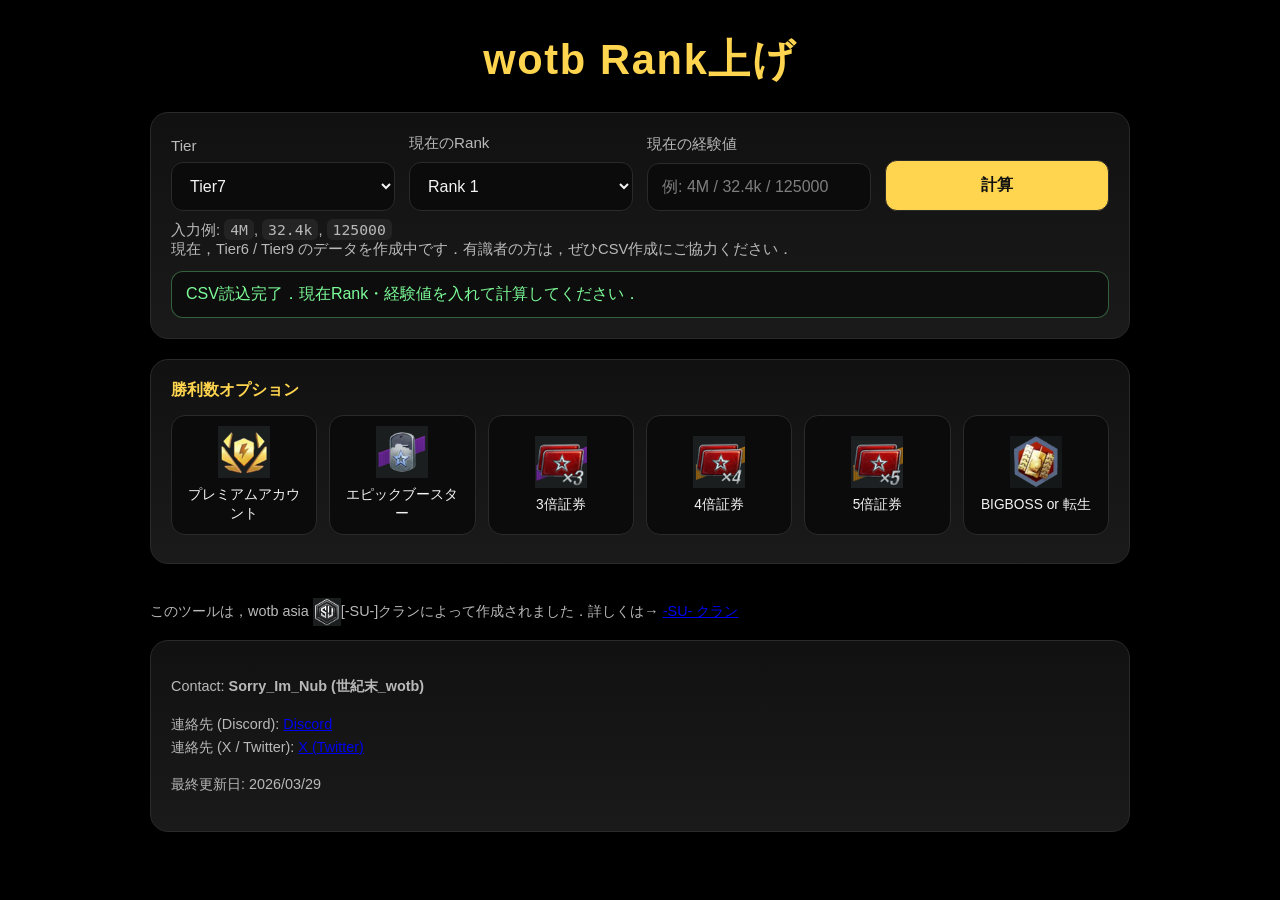
==== index.html @ 05f771bb "Update index.html maybe last" ====
<!DOCTYPE html>
<html lang="ja">
<head>
  <meta charset="UTF-8" />
  <meta name="viewport" content="width=device-width, initial-scale=1.0" />
  <title>wotb Rank上げ</title>
  <style>
    :root {
      --bg: #000000;
      --panel: #111111;
      --panel-2: #1a1a1a;
      --text: #f4f4f4;
      --sub: #b9b9b9;
      --accent: #ffd54f;
      --border: #2a2a2a;
      --good: #7CFC98;
      --bad: #ff8a80;
    }

    * { box-sizing: border-box; }

    body {
      margin: 0;
      font-family: "Segoe UI", "Hiragino Sans", "Yu Gothic UI", sans-serif;
      background: var(--bg);
      color: var(--text);
      min-height: 100vh;
      padding: 32px 16px;
    }

    .container {
      max-width: 980px;
      margin: 0 auto;
    }

    h1 {
      text-align: center;
      margin: 0 0 24px;
      font-size: clamp(1.8rem, 4vw, 2.6rem);
      color: var(--accent);
      letter-spacing: 0.04em;
    }

    .card {
      background: linear-gradient(180deg, var(--panel), var(--panel-2));
      border: 1px solid var(--border);
      border-radius: 18px;
      padding: 20px;
      box-shadow: 0 10px 30px rgba(0,0,0,0.35);
      margin-bottom: 20px;
    }

    .controls {
      display: grid;
      grid-template-columns: repeat(auto-fit, minmax(220px, 1fr));
      gap: 14px;
      align-items: end;
    }

    label {
      display: block;
      margin-bottom: 8px;
      color: var(--sub);
      font-size: 0.95rem;
    }

    select, input, button {
      width: 100%;
      border-radius: 12px;
      border: 1px solid var(--border);
      background: #0b0b0b;
      color: var(--text);
      padding: 14px;
      font-size: 1rem;
    }

    input::placeholder { color: #7f7f7f; }

    button {
      background: var(--accent);
      color: #111;
      font-weight: 700;
      cursor: pointer;
      transition: transform 0.12s ease, opacity 0.12s ease;
    }

    button:hover {
      transform: translateY(-1px);
      opacity: 0.95;
    }

    .hint {
      margin-top: 10px;
      color: var(--sub);
      font-size: 0.92rem;
    }

    .status {
      margin-top: 12px;
      padding: 12px 14px;
      border-radius: 12px;
      background: #0d0d0d;
      border: 1px solid var(--border);
      white-space: pre-wrap;
    }

    .status.good {
      border-color: rgba(124, 252, 152, 0.35);
      color: var(--good);
    }

    .status.bad {
      border-color: rgba(255, 138, 128, 0.35);
      color: var(--bad);
    }

    .result-grid {
      display: grid;
      grid-template-columns: repeat(auto-fit, minmax(280px, 1fr));
      gap: 14px;
    }

    .option-panel {
      margin-bottom: 20px;
    }

    .option-title {
      font-size: 1rem;
      font-weight: 700;
      color: var(--accent);
      margin-bottom: 14px;
    }

    .option-grid {
      display: grid;
      grid-template-columns: repeat(6, minmax(0, 1fr));
      gap: 12px;
    }

    .option-tile input {
      display: none;
    }

    .option-box {
      border: 1px solid var(--border);
      border-radius: 14px;
      background: #0b0b0b;
      padding: 10px;
      min-height: 120px;
      display: flex;
      flex-direction: column;
      align-items: center;
      justify-content: center;
      gap: 8px;
      cursor: pointer;
      transition: transform 0.12s ease, border-color 0.12s ease, box-shadow 0.12s ease;
      position: relative;
    }

    .option-box:hover {
      transform: translateY(-1px);
      border-color: #5a5a5a;
    }

    .option-tile input:checked + .option-box {
      border-color: var(--accent);
      box-shadow: 0 0 0 2px rgba(255, 213, 79, 0.18);
    }

    .option-tile input:checked + .option-box::after {
      content: '✓';
      position: absolute;
      top: 8px;
      right: 10px;
      color: var(--accent);
      font-weight: 700;
      font-size: 1rem;
    }

    .option-image {
      width: 52px;
      height: 52px;
      object-fit: contain;
    }

    .option-text {
      font-size: 0.86rem;
      text-align: center;
      line-height: 1.35;
      color: var(--text);
    }

    @media (max-width: 720px) {
      .option-grid {
        grid-template-columns: repeat(3, minmax(0, 1fr));
      }
    }

    .rank-box {
      border: 1px solid var(--border);
      border-radius: 16px;
      padding: 16px;
      background: rgba(255,255,255,0.02);
    }

    .rank-title {
      font-size: 1.2rem;
      font-weight: 700;
      color: var(--accent);
      margin-bottom: 10px;
      display: flex;
      align-items: center;
      gap: 8px;
    }

    .emoji-like {
      width: 28px;
      height: 28px;
      object-fit: contain;
      vertical-align: middle;
    }

    .line {
      margin: 8px 0;
      line-height: 1.55;
    }

    .muted {
      color: var(--sub);
    }

    .footer-note {
      color: var(--sub);
      font-size: 0.9rem;
      margin-top: 14px;
      line-height: 1.6;
    }

    .badge-list {
      margin: 10px 0 0;
      padding-left: 18px;
    }

    .badge-list li { margin: 6px 0; }

    code {
      background: rgba(255,255,255,0.06);
      padding: 2px 6px;
      border-radius: 6px;
    }
  </style>
</head>
<body>
  <div class="container">
    <h1>wotb Rank上げ</h1>

    <div class="card">
      <div class="controls">
        <div>
          <label for="tierSelect">Tier</label>
          <select id="tierSelect">
            <option value="7">Tier7</option>
            <option value="8">Tier8</option>
            <option value="10">Tier10</option>
          </select>
        </div>

        <div>
          <label for="currentRank">現在のRank</label>
          <select id="currentRank"></select>
        </div>

        <div>
          <label for="currentExp">現在の経験値</label>
          <input id="currentExp" type="text" placeholder="例: 4M / 32.4k / 125000" />
        </div>

        <div>
          <button id="calcBtn">計算</button>
        </div>
      </div>

      <div class="hint">
        入力例: <code>4M</code>, <code>32.4k</code>, <code>125000</code><br>
        現在，Tier6 / Tier9 のデータを作成中です．有識者の方は，ぜひCSV作成にご協力ください．
      </div>

      <div id="status" class="status">CSV読込待機中...</div>
    </div>

    <div id="optionPanel" class="card option-panel">
      <div class="option-title">勝利数オプション</div>
      <div class="option-grid">
        <label class="option-tile">
          <input type="checkbox" id="optPremium">
          <div class="option-box">
            <img src="images/premium.jpg" class="option-image" alt="プレミアムアカウント">
            <span class="option-text">プレミアムアカウント</span>
          </div>
        </label>

        <label class="option-tile">
          <input type="checkbox" id="optEpic">
          <div class="option-box">
            <img src="images/epic_booster.jpg" class="option-image" alt="エピック戦闘EXPブースター">
            <span class="option-text">エピックブースター</span>
          </div>
        </label>

        <label class="option-tile voucher-tile">
          <input type="checkbox" id="optX3">
          <div class="option-box">
            <img src="images/x3.jpg" class="option-image" alt="3倍証券">
            <span class="option-text">3倍証券</span>
          </div>
        </label>

        <label class="option-tile voucher-tile">
          <input type="checkbox" id="optX4">
          <div class="option-box">
            <img src="images/x4.jpg" class="option-image" alt="4倍証券">
            <span class="option-text">4倍証券</span>
          </div>
        </label>

        <label class="option-tile voucher-tile">
          <input type="checkbox" id="optX5">
          <div class="option-box">
            <img src="images/x5.jpg" class="option-image" alt="5倍証券">
            <span class="option-text">5倍証券</span>
          </div>
        </label>

        <label class="option-tile">
          <input type="checkbox" id="optBoss">
          <div class="option-box">
            <img src="images/bigboss.jpg" class="option-image" alt="BIGBOSS or 転生">
            <span class="option-text">BIGBOSS or 転生</span>
          </div>
        </label>
      </div>
    </div>

    <div id="results" class="result-grid"></div>

    <div class="fcard footer-note">
      このツールは，wotb asia <img src="images/fk.jpg" class="emoji-like">[-SU-]クランによって作成されました．詳しくは→ <a href="https://sorryimnub.github.io/WorldOfTanksBlitz_SUclan_requirements/" target="_blank" > -SU- クラン </a><br>
    </div>

    <div class="card footer-note">
      <p>Contact: <strong>Sorry_Im_Nub (世紀末_wotb) </strong></p>
      <p>
        連絡先 (Discord): <a href="https://discord.gg/mdaRVA63YT" target="_blank">Discord</a><br>
        連絡先 (X / Twitter): <a href="https://x.com/EoC_wotb" target="_blank">X (Twitter)</a>
      </p>
      <p>最終更新日: 2026/03/29</p>
    </div>
  </div>

  <script>
    const CSV_URLS = {
      6: './csv/tier6.csv',
      7: './csv/tier7.csv',
      8: './csv/Tier8.csv',
      9: './csv/tier9.csv',
      10: './csv/Tier10.csv'
    };

    const TARGET_RANKS = [10, 15, 20, 25, 30, 35, 40, 45, 50];
    const BADGE_ORDER = ['M', '1', '2', '3'];
    const BADGE_LABEL = {
      M: 'Mバッジ',
      '1': '1バッジ',
      '2': '2バッジ',
      '3': '3バッジ'
    };

    const OPTION_IDS = ['optPremium', 'optEpic', 'optX3', 'optX4', 'optX5', 'optBoss'];
    let lastCalculation = null;

    const csvCache = {};

    const statusEl = document.getElementById('status');
    const resultsEl = document.getElementById('results');
    const calcBtn = document.getElementById('calcBtn');
    const tierSelect = document.getElementById('tierSelect');
    const currentExpInput = document.getElementById('currentExp');
    const currentRankSelect = document.getElementById('currentRank');
    const optionElements = {
      premium: document.getElementById('optPremium'),
      epic: document.getElementById('optEpic'),
      x3: document.getElementById('optX3'),
      x4: document.getElementById('optX4'),
      x5: document.getElementById('optX5'),
      boss: document.getElementById('optBoss')
    };

    function setStatus(message, type = '') {
      statusEl.textContent = message;
      statusEl.className = `status ${type}`.trim();
    }

    function parseNumberInput(raw) {
      if (!raw || !raw.trim()) return NaN;
      const value = raw.trim().replace(/,/g, '').toLowerCase();
      const match = value.match(/^([0-9]+(?:\.[0-9]+)?)([mk])?$/);
      if (!match) return NaN;

      const num = Number(match[1]);
      const suffix = match[2];
      if (suffix === 'm') return Math.round(num * 1_000_000);
      if (suffix === 'k') return Math.round(num * 1_000);
      return Math.round(num);
    }

    function parseCSV(text) {
      const lines = text.trim().split(/\r?\n/).filter(Boolean);
      if (!lines.length) return [];

      const headers = lines[0].split(',').map(h => h.trim());
      return lines.slice(1).map(line => {
        const cols = line.split(',');
        const row = {};
        headers.forEach((header, i) => {
          row[header] = (cols[i] ?? '').trim();
        });
        row.rank = Number(row.rank);
        row.exp = Number(row.exp);
        row.exp_sum = Number(row.exp_sum);
        row.credit = Number(row.credit);
        row.credit_sum = Number(row.credit_sum);
        row.budge = row.budge || '';
        return row;
      });
    }

    async function loadTierData(tier) {
      if (csvCache[tier]) return csvCache[tier];
      const url = CSV_URLS[tier];
      if (!url) throw new Error(`Tier${tier} のCSV URLが未設定です．`);

      const response = await fetch(url, { cache: 'no-store' });
      if (!response.ok) {
        throw new Error(`Tier${tier} のCSV取得に失敗しました: ${response.status}`);
      }

      const text = await response.text();
      const data = parseCSV(text);
      csvCache[tier] = data;
      return data;
    }

    function getRankRow(data, rank) {
      return data.find(row => row.rank === rank);
    }

    function getRequiredExp(currentExp, targetRow) {
      return Math.max(0, targetRow.exp - currentExp);
    }

    function getRequiredCredits(currentRank, data, targetRow) {
      const currentRankRow = getRankRow(data, currentRank);
      const currentCreditSum = currentRankRow ? (currentRankRow.credit_sum || 0) : 0;
      const targetCreditSum = targetRow.credit_sum || 0;
      return Math.max(0, targetCreditSum - currentCreditSum);
    }

    

    function parseBudgetCell(cell) {
      if (!cell) return null;
      const match = String(cell).match(/^([M123])_(\d+)$/);
      if (!match) return null;
      return { badge: match[1], count: Number(match[2]) };
    }

    function getBadgeRequirement(targetRow) {
      const parsed = parseBudgetCell(targetRow.budge);
      if (!parsed) return null;

      const needMap = { M: 0, '1': 0, '2': 0, '3': 0 };
      needMap[parsed.badge] = parsed.count;
      return needMap;
    }

    function formatNumber(num) {
      return new Intl.NumberFormat('ja-JP').format(Math.round(num));
    }

    function getExpPerWin() {
      let expPerWin = optionElements.boss.checked ? 1400 : 650;
      if (optionElements.premium.checked) expPerWin *= 1.5;
      if (optionElements.epic.checked) expPerWin *= 1.9;
      if (optionElements.x3.checked) expPerWin *= 3;
      if (optionElements.x4.checked) expPerWin *= 4;
      if (optionElements.x5.checked) expPerWin *= 5;
      return expPerWin;
    }

    function getWinsNeeded(requiredExp) {
      if (requiredExp <= 0) return 0;
      return Math.ceil(requiredExp / getExpPerWin());
    }

    function buildRankCard(rank, requiredExp, requiredCredits, badgeRequirement) {
      const badgeHtml = badgeRequirement
        ? `
          <div class="line"><strong>必要バッジ数</strong></div>
          <div style="display:flex; gap:12px; flex-wrap:wrap; margin-top:8px;">
            ${BADGE_ORDER
              .filter(key => badgeRequirement[key] > 0)
              .map(key => `
                <div style="display:flex; align-items:center; gap:4px;">
                  <img src="images/${key}.jpg" class="emoji-like">
                  <span style="font-weight:600;">×${formatNumber(badgeRequirement[key])}</span>
                </div>
              `).join('')}
          </div>
        `
        : '';

      const winsNeeded = getWinsNeeded(requiredExp);

      return `
        <div class="rank-box">
          <div class="rank-title">
            <img src="images/${rank}.jpg" class="emoji-like">
            Rank ${rank}
          </div>
          <div class="line">必要残EXP: <img src="images/exp.jpg" class="emoji-like"><strong>${formatNumber(requiredExp)}</strong></div>
          <div class="line">必要残クレジット: <img src="images/credit.jpg" class="emoji-like"><strong>${formatNumber(requiredCredits)}</strong></div>
          <div class="line">あと <strong>${formatNumber(winsNeeded)}</strong> 勝</div>
          ${badgeHtml}
        </div>
      `;
    }

    function renderResults(data, safeExp, tier, currentRank) {
      const html = TARGET_RANKS.map(rank => {
        const row = getRankRow(data, rank);
        if (!row) {
          return `
            <div class="rank-box">
              <div class="rank-title">
                <img src="images/${rank}.jpg" class="emoji-like">
                Rank ${rank}
              </div>
              <div class="line muted">データがありません．</div>
            </div>
          `;
        }

        const requiredExp = getRequiredExp(safeExp, row);
        const requiredCredits = getRequiredCredits(currentRank, data, row);
        const badgeRequirement = getBadgeRequirement(row);

        return buildRankCard(rank, requiredExp, requiredCredits, badgeRequirement);
      }).join('');

      resultsEl.innerHTML = html;
      setStatus(`Tier${tier} のCSVを読み込みました．現在Rank ${currentRank} / 現在経験値 ${formatNumber(safeExp)} で計算済みです．1勝あたりEXP: ${formatNumber(getExpPerWin())}`, 'good');
    }

    async function calculate() {
      const tier = Number(tierSelect.value);
      const currentRank = Number(currentRankSelect.value);
      const currentExp = parseNumberInput(currentExpInput.value);

      if (Number.isNaN(currentExp) || currentExp < 0) {
        setStatus('経験値の入力形式が不正です．全角は使用できません．例: 4M / 32.4k / 125000', 'bad');
        resultsEl.innerHTML = '';
        lastCalculation = null;
        return;
      }

      setStatus('計算中...', '');

      try {
        const data = await loadTierData(tier);
        const maxExp = Math.max(...data.map(row => row.exp || 0));
        const safeExp = Math.min(currentExp, maxExp);
      lastCalculation = { data, safeExp, tier, currentRank };
      renderResults(data, safeExp, tier, currentRank);
      } catch (error) {
        console.error(error);
        setStatus(`エラー: ${error.message}`, 'bad');
        resultsEl.innerHTML = '';
        lastCalculation = null;
      }
    }

    function handleVoucherToggle(changedId) {
      if (!['optX3', 'optX4', 'optX5'].includes(changedId)) return;
      if (!document.getElementById(changedId).checked) return;
      ['optX3', 'optX4', 'optX5'].forEach(id => {
        if (id !== changedId) document.getElementById(id).checked = false;
      });
    }

    function populateCurrentRankOptions() {
      currentRankSelect.innerHTML = Array.from({ length: 50 }, (_, i) => {
        const rank = i + 1;
        const selected = rank === 1 ? 'selected' : '';
        return `<option value="${rank}" ${selected}>Rank ${rank}</option>`;
      }).join('');
    }

populateCurrentRankOptions();

    OPTION_IDS.forEach(id => {
      const el = document.getElementById(id);
      el.addEventListener('change', () => {
        handleVoucherToggle(id);
        if (lastCalculation) {
          renderResults(
            lastCalculation.data,
            lastCalculation.safeExp,
            lastCalculation.tier,
            lastCalculation.currentRank
          );
        }
      });
    });

    calcBtn.addEventListener('click', calculate);
    currentExpInput.addEventListener('keydown', (e) => {
      if (e.key === 'Enter') calculate();
    });

    loadTierData(Number(tierSelect.value))
      .then(() => setStatus('CSV読込完了．現在Rank・経験値を入れて計算してください．', 'good'))
      .catch(err => setStatus(`初期読込エラー: ${err.message}`, 'bad'));
  </script>
</body>
</html>
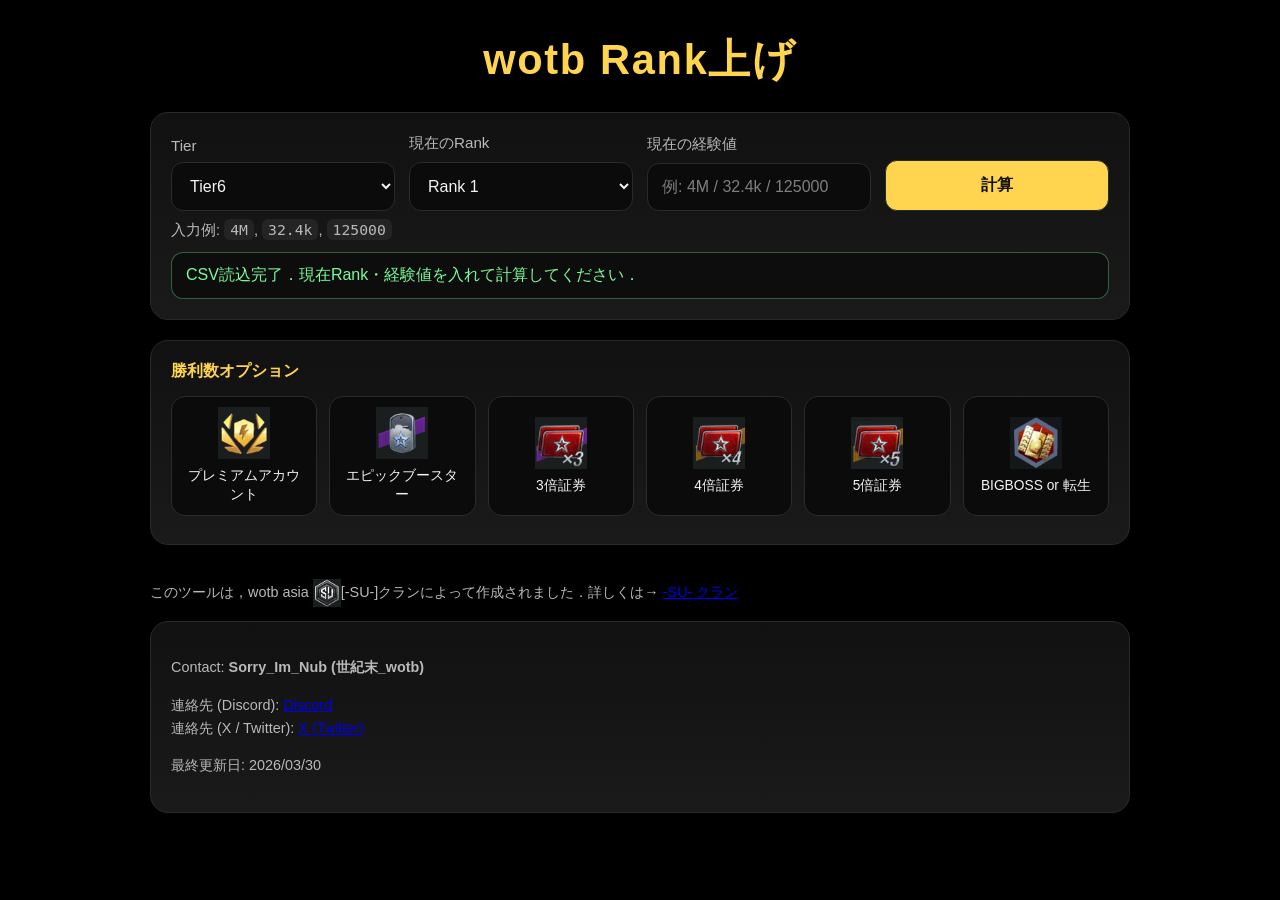
==== commit 0a0a5477: "added tier6 and tier9 data" ====
--- a/index.html
+++ b/index.html
@@ -259,8 +259,10 @@
         <div>
           <label for="tierSelect">Tier</label>
           <select id="tierSelect">
+            <option value="6">Tier6</option>
             <option value="7">Tier7</option>
             <option value="8">Tier8</option>
+            <option value="9">Tier9</option>
             <option value="10">Tier10</option>
           </select>
         </div>
@@ -282,7 +284,6 @@
 
       <div class="hint">
         入力例: <code>4M</code>, <code>32.4k</code>, <code>125000</code><br>
-        現在，Tier6 / Tier9 のデータを作成中です．有識者の方は，ぜひCSV作成にご協力ください．
       </div>
 
       <div id="status" class="status">CSV読込待機中...</div>
@@ -353,7 +354,7 @@
         連絡先 (Discord): <a href="https://discord.gg/mdaRVA63YT" target="_blank">Discord</a><br>
         連絡先 (X / Twitter): <a href="https://x.com/EoC_wotb" target="_blank">X (Twitter)</a>
       </p>
-      <p>最終更新日: 2026/03/29</p>
+      <p>最終更新日: 2026/03/30</p>
     </div>
   </div>
 
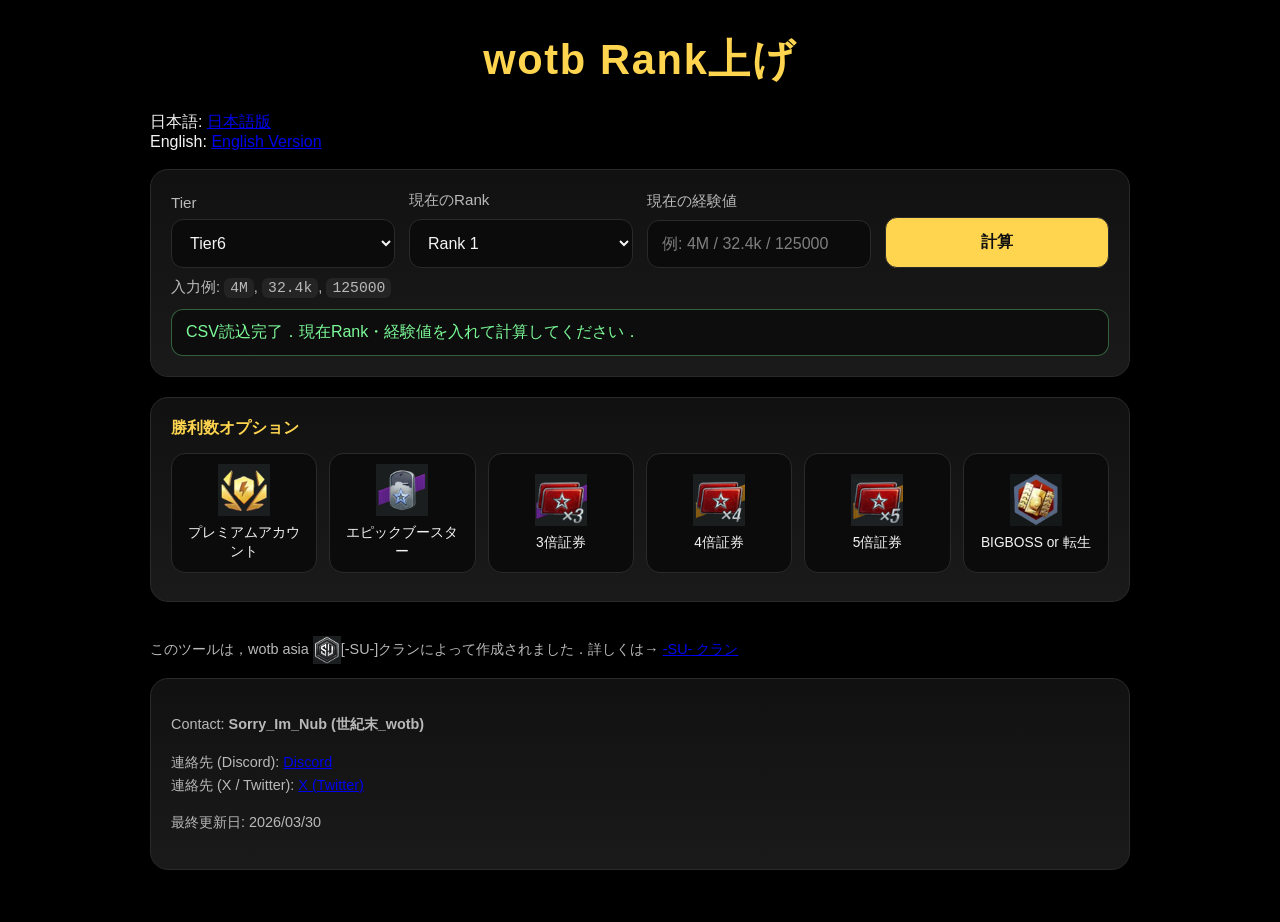
==== commit 70f2135d: "dude, it was NOT" ====
--- a/index.html
+++ b/index.html
@@ -253,6 +253,11 @@
 <body>
   <div class="container">
     <h1>wotb Rank上げ</h1>
+    <div class="footer">
+      日本語: <a href="https://sorryimnub.github.io/WotbRankExpAndCreditCalculator/" target="_blank" > 日本語版 </a><br>
+      English: <a href="https://sorryimnub.github.io/WotbRankExpAndCreditCalculator/english"> English Version </a><br>
+      <br>
+    </div>
 
     <div class="card">
       <div class="controls">
@@ -456,7 +461,7 @@
     }
 
     function getRequiredExp(currentExp, targetRow) {
-      return Math.max(0, targetRow.exp - currentExp);
+      return Math.max(0, targetRow.exp_sum - currentExp);
     }
 
     function getRequiredCredits(currentRank, data, targetRow) {
@@ -489,7 +494,7 @@
     }
 
     function getExpPerWin() {
-      let expPerWin = optionElements.boss.checked ? 1400 : 650;
+      let expPerWin = optionElements.boss.checked ? 1400 : 700;
       if (optionElements.premium.checked) expPerWin *= 1.5;
       if (optionElements.epic.checked) expPerWin *= 1.9;
       if (optionElements.x3.checked) expPerWin *= 3;
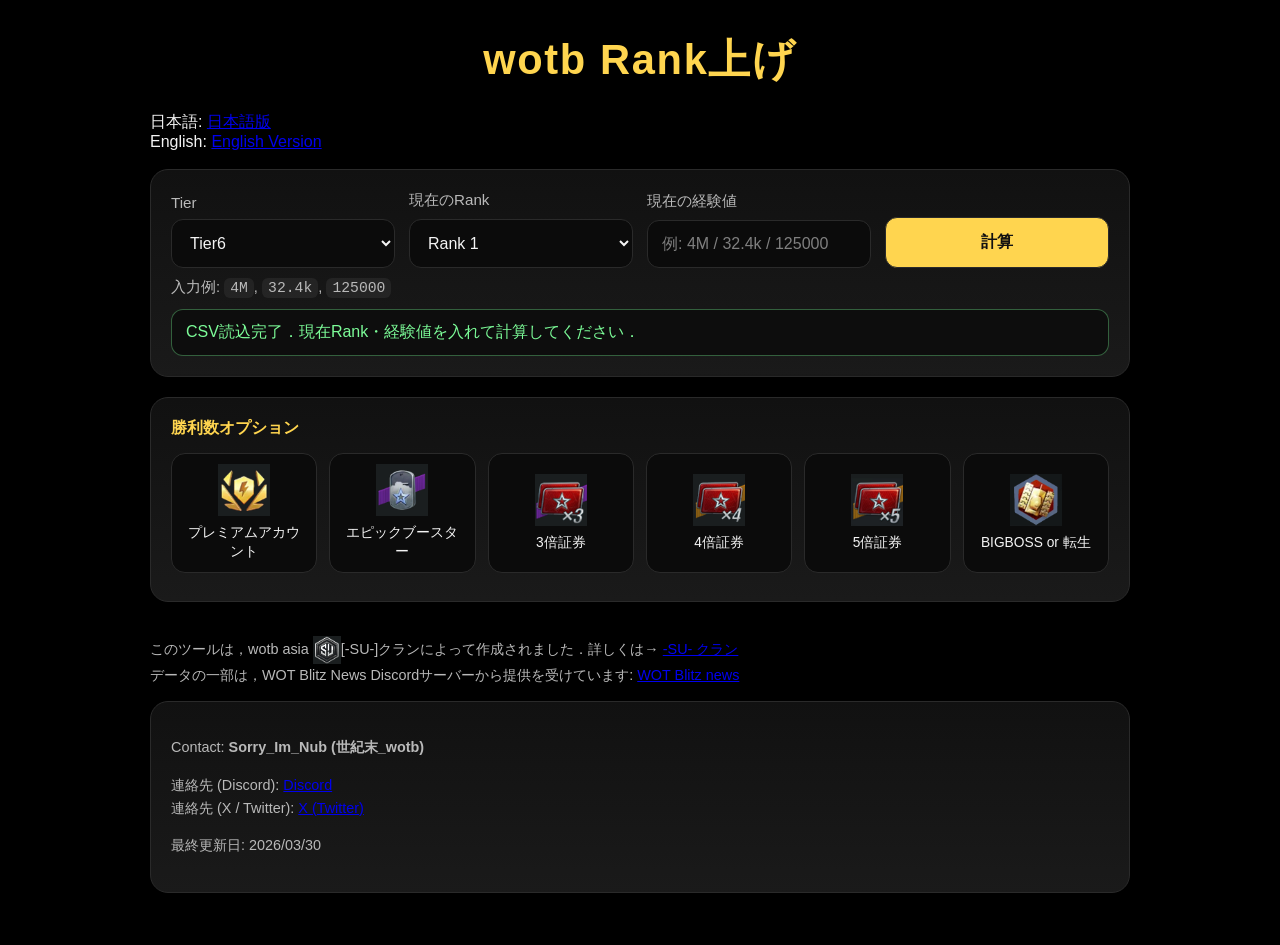
==== commit d366125d: "wrote the data provider" ====
--- a/index.html
+++ b/index.html
@@ -351,6 +351,7 @@
 
     <div class="fcard footer-note">
       このツールは，wotb asia <img src="images/fk.jpg" class="emoji-like">[-SU-]クランによって作成されました．詳しくは→ <a href="https://sorryimnub.github.io/WorldOfTanksBlitz_SUclan_requirements/" target="_blank" > -SU- クラン </a><br>
+      データの一部は，WOT Blitz News Discordサーバーから提供を受けています: <a href="https://discord.gg/A3FhSn8kyd" target="_blank" > WOT Blitz news </a><br>
     </div>
 
     <div class="card footer-note">
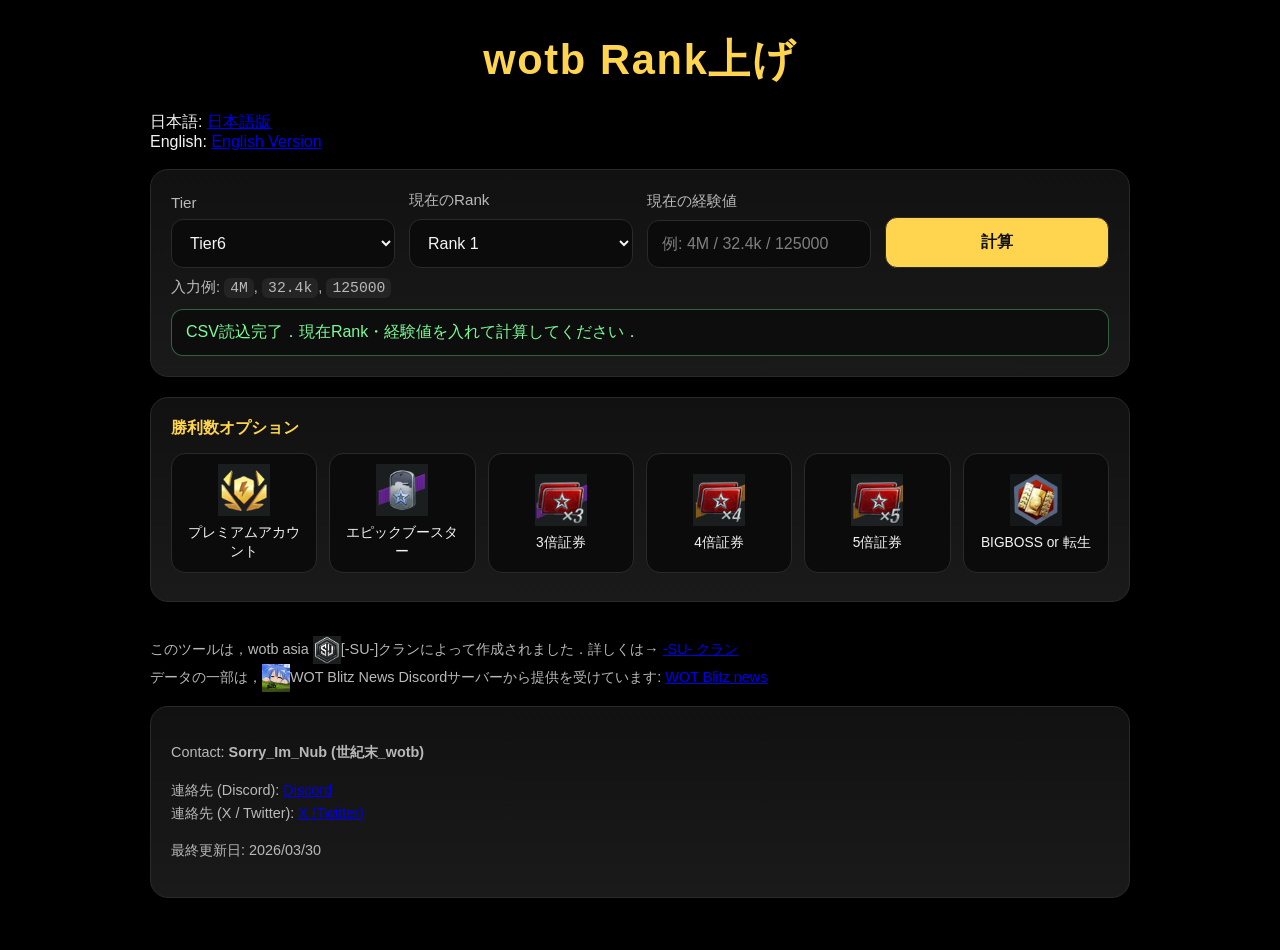
==== commit eeba64ee: "add wotbnews.png" ====
--- a/index.html
+++ b/index.html
@@ -351,7 +351,7 @@
 
     <div class="fcard footer-note">
       このツールは，wotb asia <img src="images/fk.jpg" class="emoji-like">[-SU-]クランによって作成されました．詳しくは→ <a href="https://sorryimnub.github.io/WorldOfTanksBlitz_SUclan_requirements/" target="_blank" > -SU- クラン </a><br>
-      データの一部は，WOT Blitz News Discordサーバーから提供を受けています: <a href="https://discord.gg/A3FhSn8kyd" target="_blank" > WOT Blitz news </a><br>
+      データの一部は，<img src="images/wotbnews.png" class="emoji-like">WOT Blitz News Discordサーバーから提供を受けています: <a href="https://discord.gg/WHdER7ZPAD" target="_blank" > WOT Blitz news </a><br>
     </div>
 
     <div class="card footer-note">
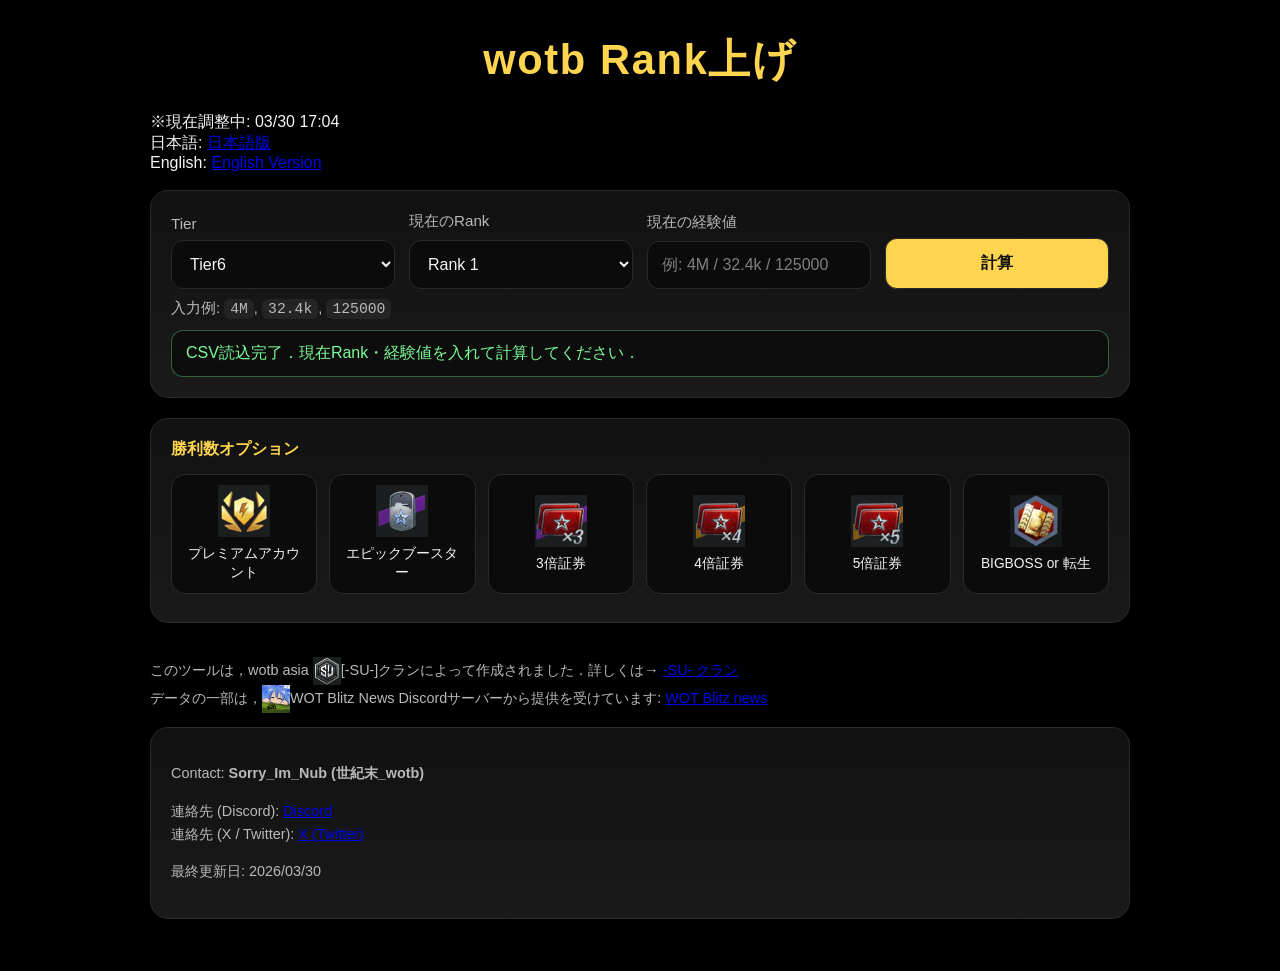
==== commit ab4dfbef: "a" ====
--- a/index.html
+++ b/index.html
@@ -254,6 +254,7 @@
   <div class="container">
     <h1>wotb Rank上げ</h1>
     <div class="footer">
+      ※現在調整中: 03/30 17:04<br>
       日本語: <a href="https://sorryimnub.github.io/WotbRankExpAndCreditCalculator/" target="_blank" > 日本語版 </a><br>
       English: <a href="https://sorryimnub.github.io/WotbRankExpAndCreditCalculator/english"> English Version </a><br>
       <br>
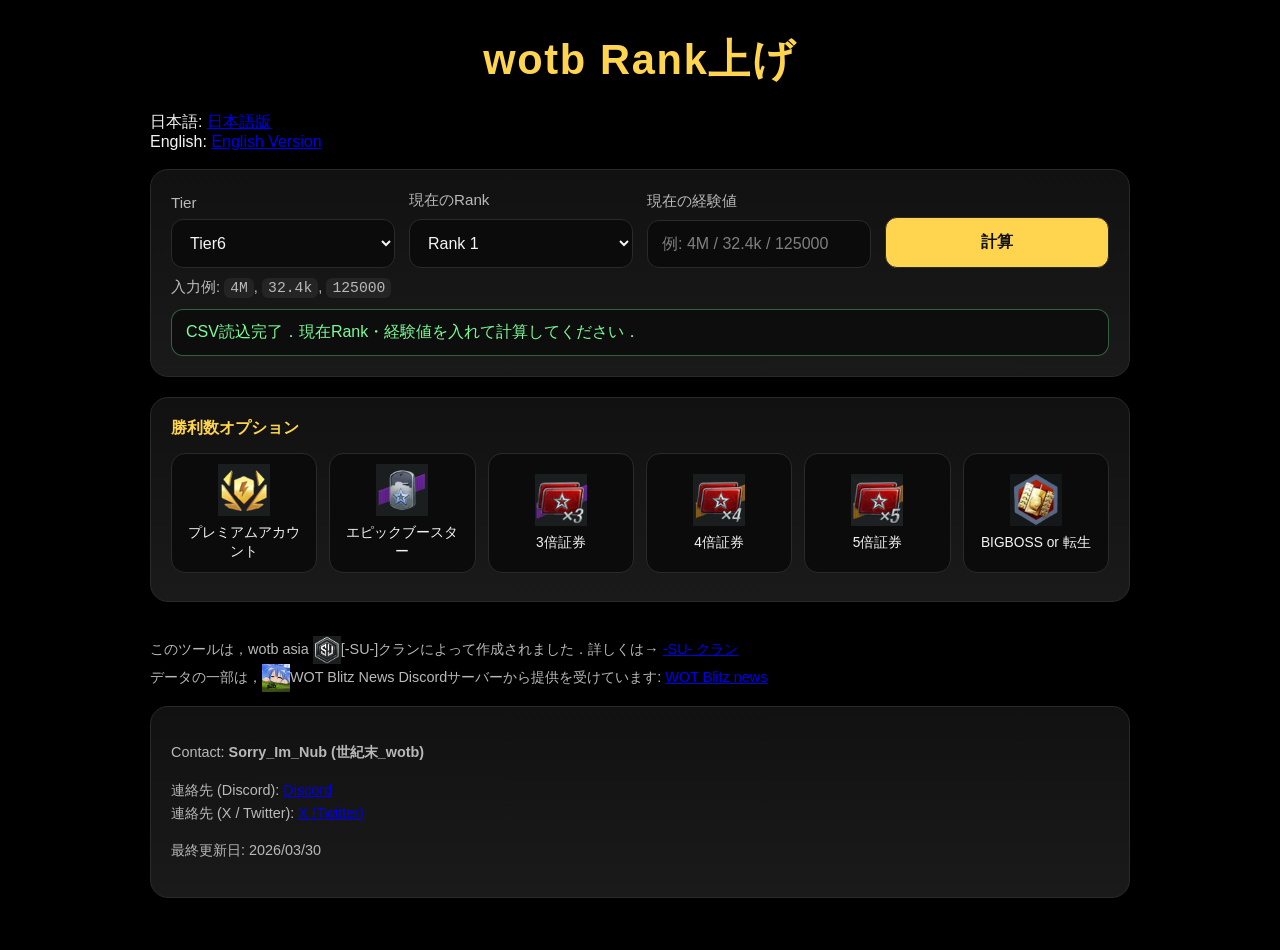
==== commit b2e99f85: "update csv data" ====
--- a/index.html
+++ b/index.html
@@ -254,7 +254,6 @@
   <div class="container">
     <h1>wotb Rank上げ</h1>
     <div class="footer">
-      ※現在調整中: 03/30 17:04<br>
       日本語: <a href="https://sorryimnub.github.io/WotbRankExpAndCreditCalculator/" target="_blank" > 日本語版 </a><br>
       English: <a href="https://sorryimnub.github.io/WotbRankExpAndCreditCalculator/english"> English Version </a><br>
       <br>
